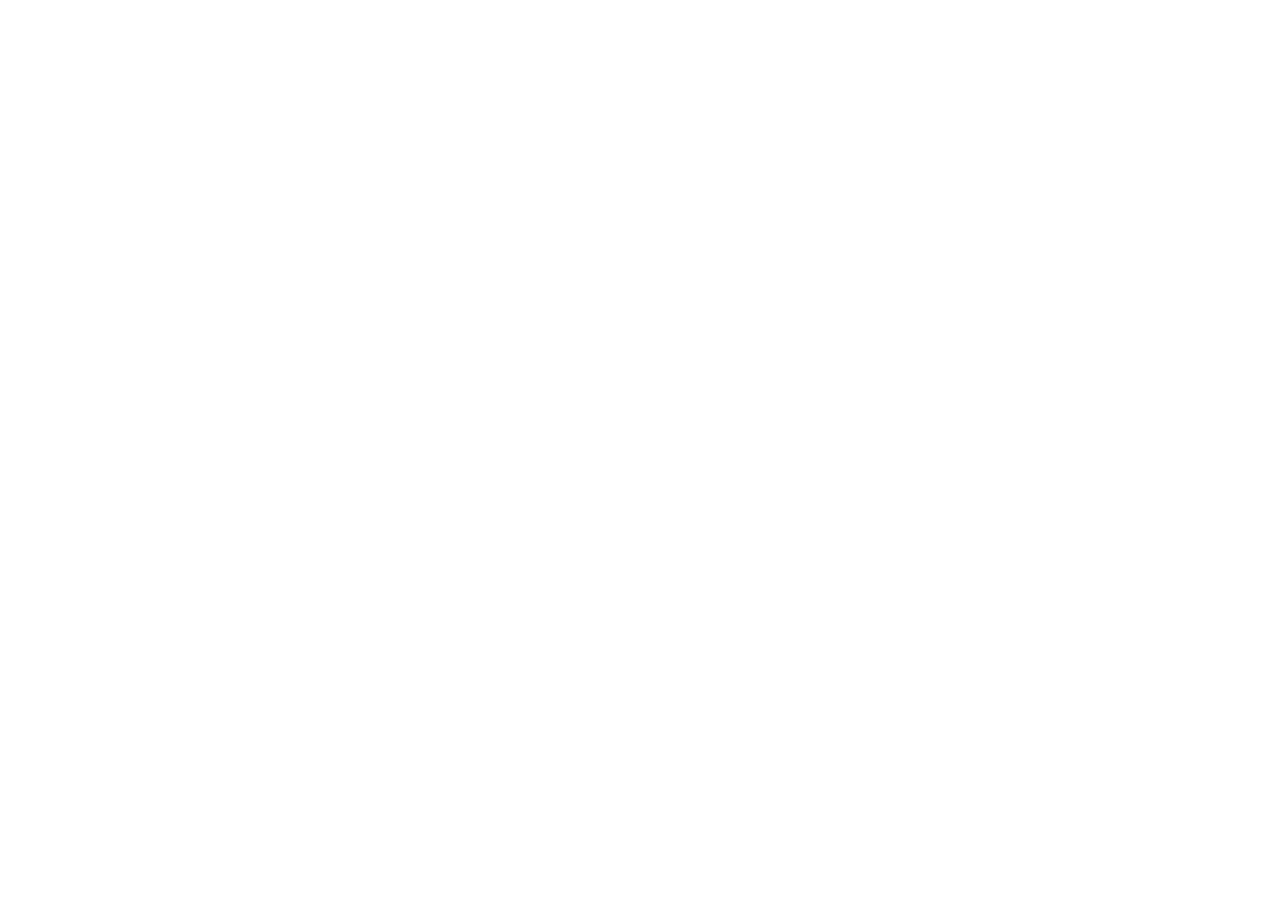
==== form.html @ 7d8c00fd "Update sign-up-form repo with relevant folders/files Update README file with description of project " ====
<!DOCTYPE html>
<html lang="en">
<head>
    <meta charset="UTF-8">
    <meta http-equiv="X-UA-Compatible" content="IE=edge">
    <meta name="viewport" content="width=device-width, initial-scale=1.0">
    <link rel="stylesheet" href="styles.css">
    <title>Sign-Up Form</title>
</head>
<body>
    
</body>
</html>
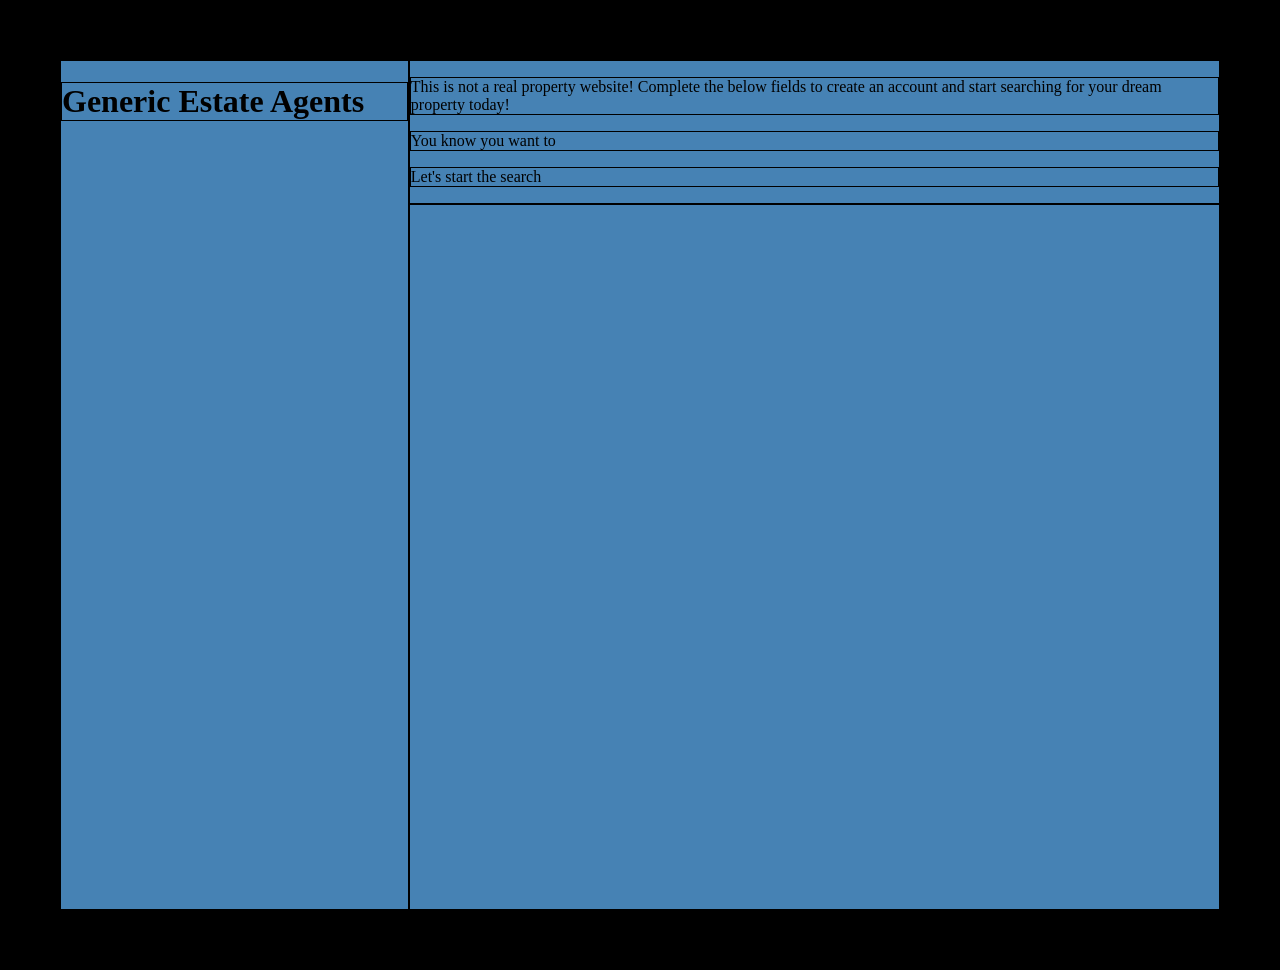
==== commit ec06ead2: "Update form.html and styles.css with base formatting Update form.html with div's to separate out the" ====
--- a/form.html
+++ b/form.html
@@ -8,6 +8,16 @@
     <title>Sign-Up Form</title>
 </head>
 <body>
-    
+    <div id="logo-section">
+        <h1>Generic Estate Agents</h1>
+    </div>
+    <div id="form-section">
+        <p>This is not a real property website! Complete the below fields to create an account and start searching for your dream property today!</p>
+        <p>You know you want to</p>
+        <p>Let's start the search</p>
+        <form>
+
+        </form>
+    </div>
 </body>
 </html>
--- a/styles.css
+++ b/styles.css
@@ -0,0 +1,21 @@
+* {
+    border: solid black 1px;
+}
+
+body {
+    display: flex;
+    height: calc(100vh - 50px);
+    background-color: black;
+    padding: 50px;
+}
+
+#logo-section {
+    background-color: steelblue;
+    background-position: center;
+    width: 30vw;
+}
+
+#form-section {
+    background-color: steelblue;
+    width: 70vw;
+}
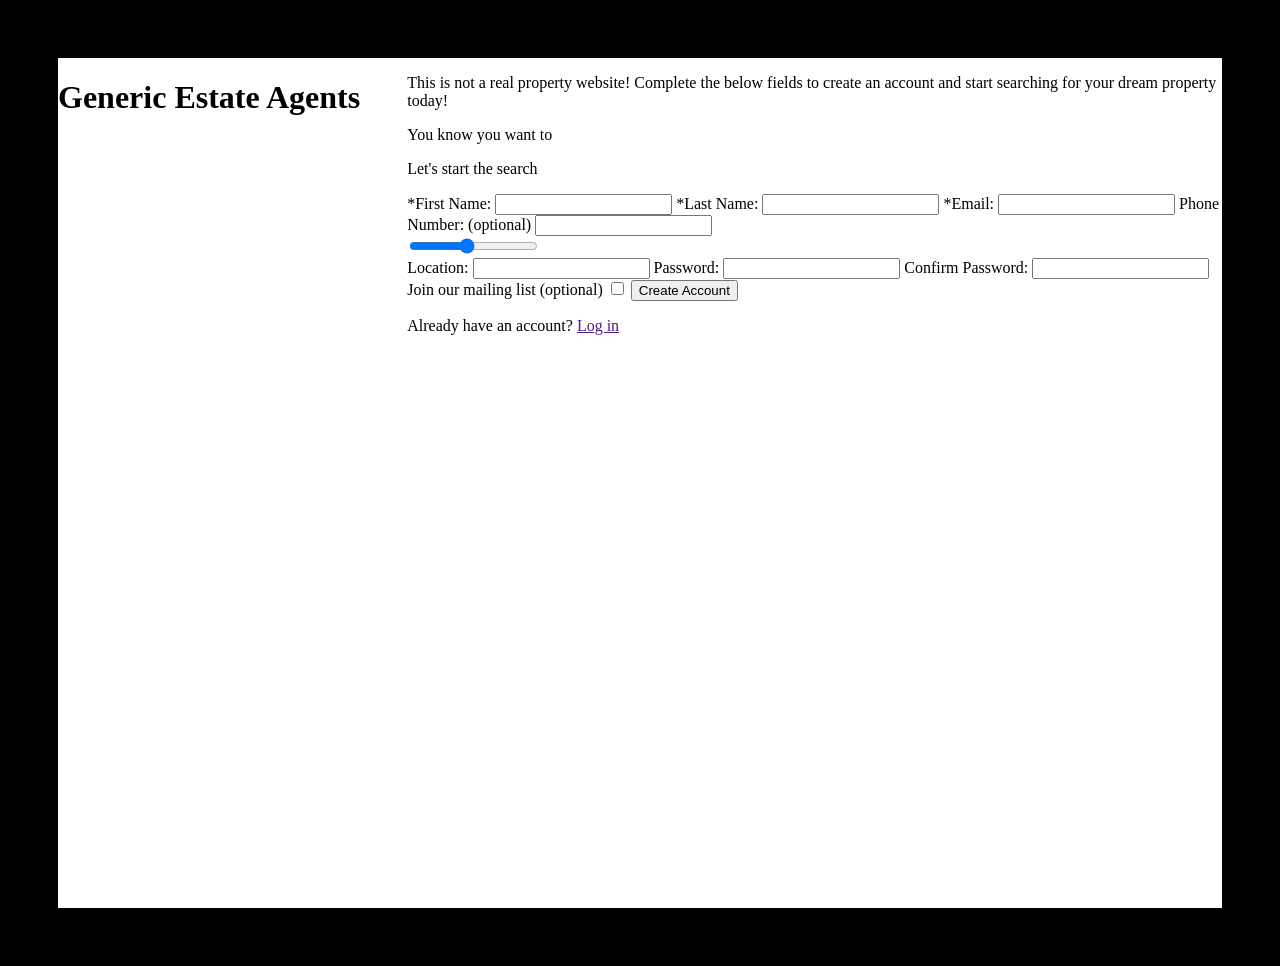
==== commit 7fa46715: "Update files with further sign up form elements Update form.html with all of the required form eleme" ====
--- a/form.html
+++ b/form.html
@@ -15,9 +15,29 @@
         <p>This is not a real property website! Complete the below fields to create an account and start searching for your dream property today!</p>
         <p>You know you want to</p>
         <p>Let's start the search</p>
-        <form>
-
+        <form action="blank" method="post">
+            <label for="fname">*First Name:</label>
+            <input type="text" id="fname" name="first-name" required>
+            <label for="lname">*Last Name:</label>
+            <input type="text" id="lname" name="last-name" required>
+            <label for="email">*Email:</label>
+            <input type="email" id="email" name="email" required>
+            <label for="phone">Phone Number: (optional)</label>
+            <input type="tel" id="phone" name="phone-number">
+            <div class="sliders">
+                <input type="range" min="50000" max="500000" value="250000" step="500" class="slider" id="maxPropertyValue">
+            </div>
+            <label for="location">Location:</label>
+            <input type="text" id="location" name="house-location">
+            <label for="password">Password:</label>
+            <input type="password" id="password" name="password" required>
+            <label for="conf-password">Confirm Password:</label>
+            <input type="password" id="conf-password" name="confirmed-password" required>
+            <label for="mailing">Join our mailing list (optional)</label>
+            <input type="checkbox" id="nailing" name="mailing-list">
+            <button type="button">Create Account</button>
         </form>
+        <p>Already have an account? <a href="">Log in</a></p>
     </div>
 </body>
 </html>
--- a/styles.css
+++ b/styles.css
@@ -1,6 +1,6 @@
-* {
+/* * {
     border: solid black 1px;
-}
+} */
 
 body {
     display: flex;
@@ -10,12 +10,12 @@
 }
 
 #logo-section {
-    background-color: steelblue;
+    background-color: white;
     background-position: center;
     width: 30vw;
 }
 
 #form-section {
-    background-color: steelblue;
+    background-color: white;
     width: 70vw;
 }
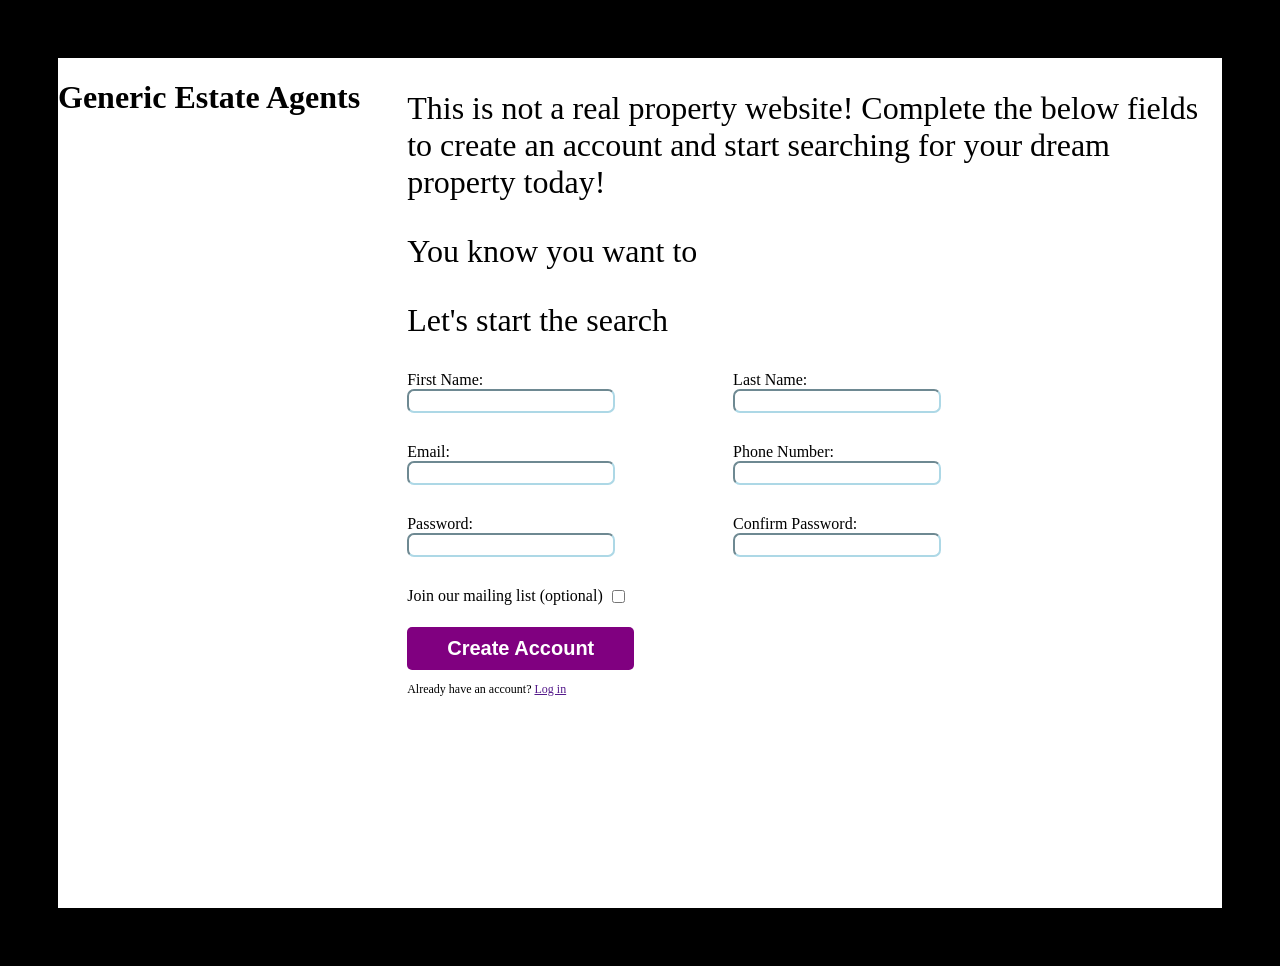
==== commit 95d4b43e: "Format html and css files to match design goal image Update html file with div's to house each input" ====
--- a/form.html
+++ b/form.html
@@ -16,27 +16,36 @@
         <p>You know you want to</p>
         <p>Let's start the search</p>
         <form action="blank" method="post">
-            <label for="fname">*First Name:</label>
-            <input type="text" id="fname" name="first-name" required>
-            <label for="lname">*Last Name:</label>
-            <input type="text" id="lname" name="last-name" required>
-            <label for="email">*Email:</label>
-            <input type="email" id="email" name="email" required>
-            <label for="phone">Phone Number: (optional)</label>
-            <input type="tel" id="phone" name="phone-number">
-            <div class="sliders">
-                <input type="range" min="50000" max="500000" value="250000" step="500" class="slider" id="maxPropertyValue">
+            <div>
+                <label for="fname">First Name:</label>
+                <input type="text" id="fname" name="first-name" required>
             </div>
-            <label for="location">Location:</label>
-            <input type="text" id="location" name="house-location">
-            <label for="password">Password:</label>
-            <input type="password" id="password" name="password" required>
-            <label for="conf-password">Confirm Password:</label>
-            <input type="password" id="conf-password" name="confirmed-password" required>
-            <label for="mailing">Join our mailing list (optional)</label>
-            <input type="checkbox" id="nailing" name="mailing-list">
-            <button type="button">Create Account</button>
+            <div>
+                <label for="lname">Last Name:</label>
+                <input type="text" id="lname" name="last-name" required>
+            </div>
+            <div>
+                <label for="email">Email:</label>
+                <input type="email" id="email" name="email" required>
+            </div>
+            <div>
+                <label for="phone">Phone Number:</label>
+                <input type="tel" id="phone" name="phone-number">
+            </div>
+            <div>
+                <label for="password">Password:</label>
+                <input type="password" id="password" name="password" required>
+            </div>
+            <div>
+                <label for="conf-password">Confirm Password:</label>
+                <input type="password" id="conf-password" name="confirmed-password" required>
+            </div>
+            <div class="mailing">
+                <label for="mailing">Join our mailing list (optional)</label>
+                <input type="checkbox" id="mailing" name="mailing-list"> 
+            </div>
         </form>
+        <button type="button">Create Account</button>
         <p>Already have an account? <a href="">Log in</a></p>
     </div>
 </body>
--- a/styles.css
+++ b/styles.css
@@ -18,4 +18,51 @@
 #form-section {
     background-color: white;
     width: 70vw;
-}+}
+
+#form-section {
+    font-size: 32px;
+}
+
+#form-section p:last-of-type {
+    font-size: 12px;
+}
+
+form {
+    display: flex;
+    gap: 30px 0px;
+    flex-wrap: wrap;
+    margin: 20px 0px;
+}
+
+form > div {
+    flex-basis: 40%;
+}
+
+
+input, label {
+    display: flex;
+    flex-direction: column;
+    font-size: 16px
+}
+
+.mailing {
+    display: flex;
+    gap: 5px;
+}
+
+input {
+    border-radius: 7px;
+    border-color: lightblue;
+}
+
+button {
+    background-color: purple;
+    border-radius: 5px;
+    font-size: 20px;
+    font-weight: bold;
+    border: none;
+    color: white;
+    padding: 10px 40px;
+    text-align: center;
+  }
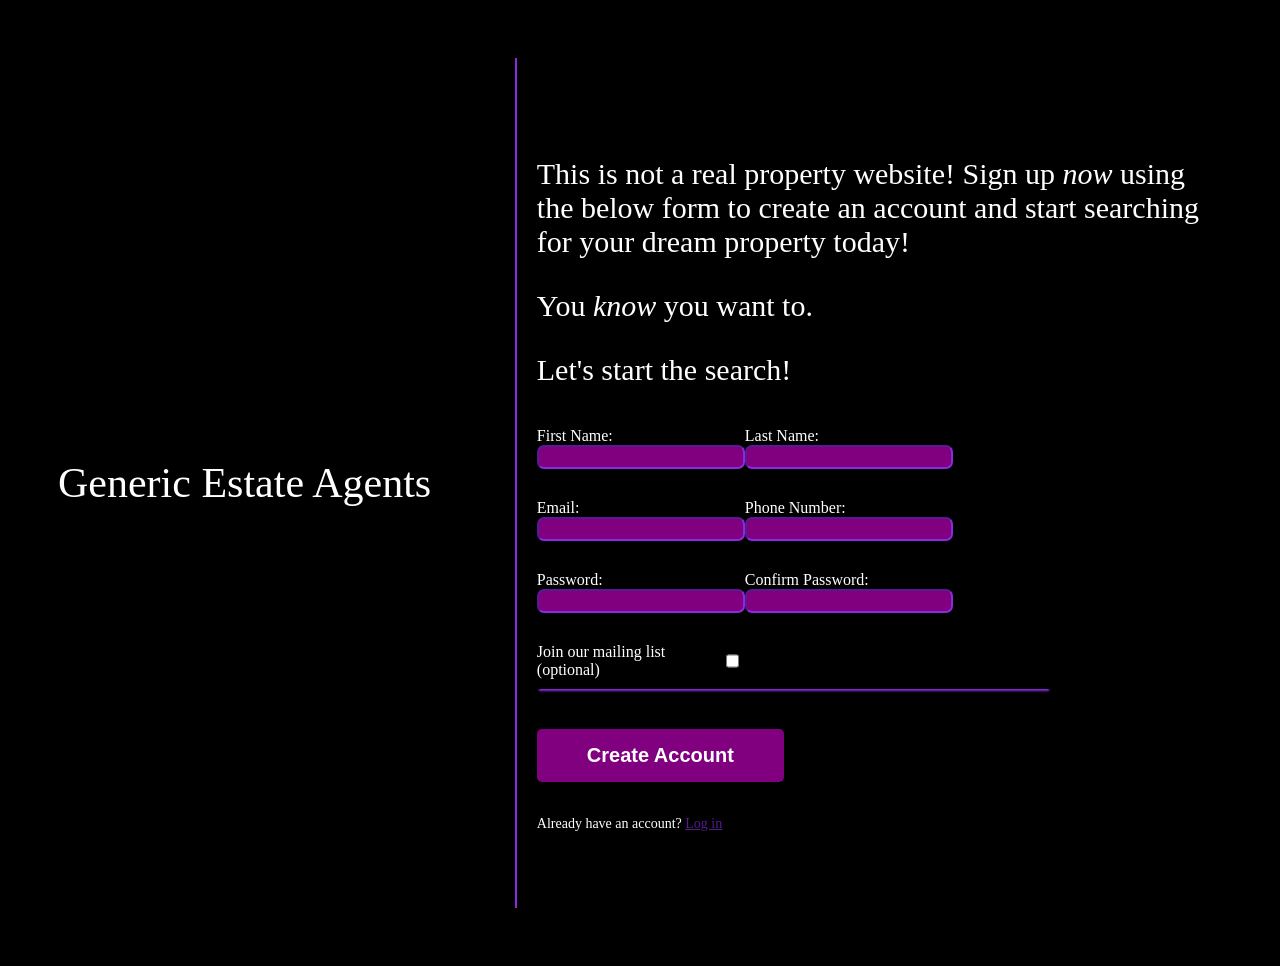
==== commit 92a297f0: "Update html and css files, create js file Update html content with new div to house the 'logo' secti" ====
--- a/form.html
+++ b/form.html
@@ -9,13 +9,13 @@
 </head>
 <body>
     <div id="logo-section">
-        <h1>Generic Estate Agents</h1>
+        <div id="logo">Generic Estate Agents</div>
     </div>
     <div id="form-section">
-        <p>This is not a real property website! Complete the below fields to create an account and start searching for your dream property today!</p>
-        <p>You know you want to</p>
-        <p>Let's start the search</p>
-        <form action="blank" method="post">
+        <p>This is not a real property website! Sign up <em>now</em> using the below form to create an account and start searching for your dream property today!</p>
+        <p>You <em>know</em> you want to.</p>
+        <p>Let's start the search!</p>
+        <form action="blank" method="post" id="myForm">
             <div>
                 <label for="fname">First Name:</label>
                 <input type="text" id="fname" name="first-name" required>
@@ -45,7 +45,7 @@
                 <input type="checkbox" id="mailing" name="mailing-list"> 
             </div>
         </form>
-        <button type="button">Create Account</button>
+        <button type="submit" form="myForm">Create Account</button>
         <p>Already have an account? <a href="">Log in</a></p>
     </div>
 </body>
--- a/styles.css
+++ b/styles.css
@@ -6,26 +6,56 @@
     display: flex;
     height: calc(100vh - 50px);
     background-color: black;
+    color: white;
     padding: 50px;
 }
 
 #logo-section {
-    background-color: white;
-    background-position: center;
-    width: 30vw;
+    width: 40vw;
+    display: flex;
 }
 
-#form-section {
-    background-color: white;
-    width: 70vw;
+#logo {
+    align-self: center;
+    justify-self: center;
+    font-size: 42px;
+    animation: flicker 3s infinite;
+    color: #fff;
 }
 
+@keyframes flicker {
+    0%, 18%, 22%, 25%, 53%, 57%, 100% {
+        text-shadow:
+        0 0 7px #fff,
+        0 0 10px #fff,
+        0 0 21px #fff,
+        0 0 42px blueviolet,
+        0 0 82px blueviolet,
+        0 0 92px blueviolet,
+        0 0 102px blueviolet,
+        0 0 151px blueviolet;
+    }
+    20%, 24%, 55% {       
+      text-shadow: none;
+    }
+}
 #form-section {
-    font-size: 32px;
+    width: 60vw;
+    border-left: 2px solid blueviolet;
+    padding-left: 20px;
+}
+
+#form-section p {
+    font-size: 30px;
+    max-width: 45ch;
+}
+
+#form-section p:first-of-type {
+    padding-top: 10%;
 }
 
 #form-section p:last-of-type {
-    font-size: 12px;
+    font-size: 14px;
 }
 
 form {
@@ -33,6 +63,9 @@
     gap: 30px 0px;
     flex-wrap: wrap;
     margin: 20px 0px;
+    box-shadow: 0 4px 2px -2px blueviolet;
+    width: 75%;
+    padding: 10px 0px;
 }
 
 form > div {
@@ -53,7 +86,8 @@
 
 input {
     border-radius: 7px;
-    border-color: lightblue;
+    background-color: purple;
+    border-color:blueviolet;
 }
 
 button {
@@ -63,6 +97,7 @@
     font-weight: bold;
     border: none;
     color: white;
-    padding: 10px 40px;
+    padding: 15px 50px;
     text-align: center;
+    margin: 20px 0px;
   }
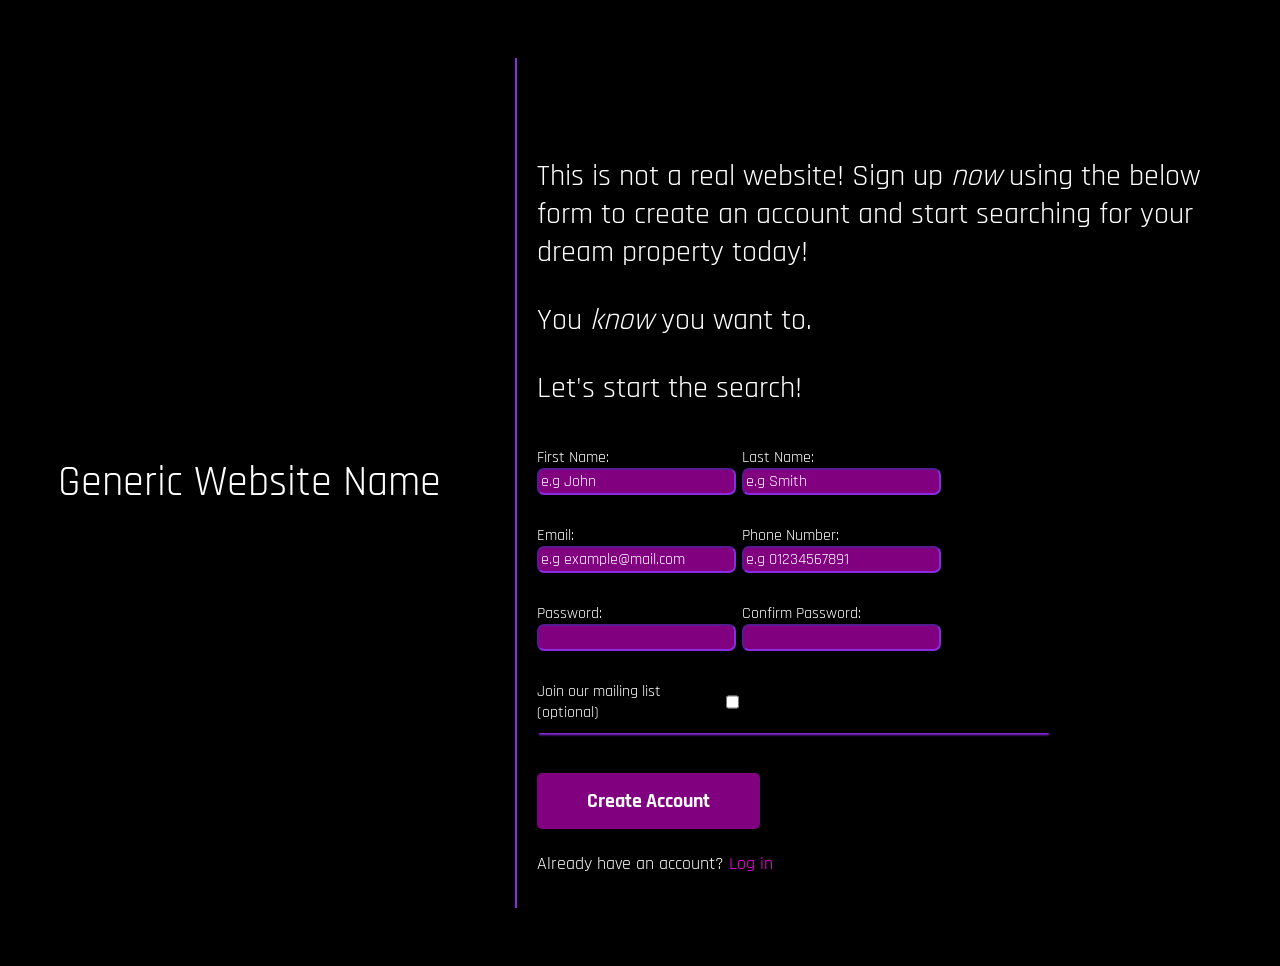
==== commit b5e21539: "Update files with further styling Update html file to ensure all fields have a required tag apart fr" ====
--- a/form.html
+++ b/form.html
@@ -5,40 +5,41 @@
     <meta http-equiv="X-UA-Compatible" content="IE=edge">
     <meta name="viewport" content="width=device-width, initial-scale=1.0">
     <link rel="stylesheet" href="styles.css">
+    <link rel="stylesheet" href="https://fonts.googleapis.com/css?family=Rajdhani">
     <title>Sign-Up Form</title>
 </head>
 <body>
     <div id="logo-section">
-        <div id="logo">Generic Estate Agents</div>
+        <div id="logo">Generic Website Name</div>
     </div>
     <div id="form-section">
-        <p>This is not a real property website! Sign up <em>now</em> using the below form to create an account and start searching for your dream property today!</p>
+        <p>This is not a real website! Sign up <em>now</em> using the below form to create an account and start searching for your dream property today!</p>
         <p>You <em>know</em> you want to.</p>
         <p>Let's start the search!</p>
         <form action="blank" method="post" id="myForm">
             <div>
                 <label for="fname">First Name:</label>
-                <input type="text" id="fname" name="first-name" required>
+                <input type="text" id="fname" name="first-name" placeholder="e.g John" required>
             </div>
             <div>
                 <label for="lname">Last Name:</label>
-                <input type="text" id="lname" name="last-name" required>
+                <input type="text" id="lname" name="last-name" placeholder="e.g Smith" required>
             </div>
             <div>
                 <label for="email">Email:</label>
-                <input type="email" id="email" name="email" required>
+                <input type="email" id="email" name="email" placeholder="e.g example@mail.com" required>
             </div>
             <div>
                 <label for="phone">Phone Number:</label>
-                <input type="tel" id="phone" name="phone-number">
+                <input type="tel" id="phone" name="phone-number" placeholder="e.g 01234567891" required>
             </div>
             <div>
                 <label for="password">Password:</label>
-                <input type="password" id="password" name="password" required>
+                <input type="password" id="password" name="password" class="error" required>
             </div>
             <div>
                 <label for="conf-password">Confirm Password:</label>
-                <input type="password" id="conf-password" name="confirmed-password" required>
+                <input type="password" id="conf-password" class="error" name="confirmed-password" required>
             </div>
             <div class="mailing">
                 <label for="mailing">Join our mailing list (optional)</label>
--- a/styles.css
+++ b/styles.css
@@ -1,6 +1,18 @@
-/* * {
-    border: solid black 1px;
-} */
+* {
+    font-family: "Rajdhani", sans-serif;
+}
+
+::-webkit-input-placeholder { /* Edge */
+    color: white;
+  }
+  
+  :-ms-input-placeholder { /* Internet Explorer 10-11 */
+    color:white
+  }
+  
+  ::placeholder {
+    color: white
+  }
 
 body {
     display: flex;
@@ -20,7 +32,6 @@
     justify-self: center;
     font-size: 42px;
     animation: flicker 3s infinite;
-    color: #fff;
 }
 
 @keyframes flicker {
@@ -55,7 +66,7 @@
 }
 
 #form-section p:last-of-type {
-    font-size: 14px;
+    font-size: 18px;
 }
 
 form {
@@ -88,6 +99,25 @@
     border-radius: 7px;
     background-color: purple;
     border-color:blueviolet;
+    outline: none;
+}
+
+input:focus {
+    border-radius: 7px;
+    background-color: rgb(255, 0, 242);
+    border-color:rgb(255, 0, 242);
+}
+
+input:valid:not(:placeholder-shown):not(input[type="password"]) {
+    border-radius: 7px;
+    background-color: green;
+    border-color: greenyellow;
+}
+
+input:invalid:not(:placeholder-shown):not(input[type="password"]) {
+    border-radius: 7px;
+    background-color: red;
+    border-color: orangered;
 }
 
 button {
@@ -99,5 +129,14 @@
     color: white;
     padding: 15px 50px;
     text-align: center;
-    margin: 20px 0px;
+    margin: 20px 0px 5px;
+  }
+
+  a {
+    color:rgb(255, 0, 242);
+    text-decoration: none;
+  }
+
+  a:hover {
+    color:rgb(164, 99, 218);
   }
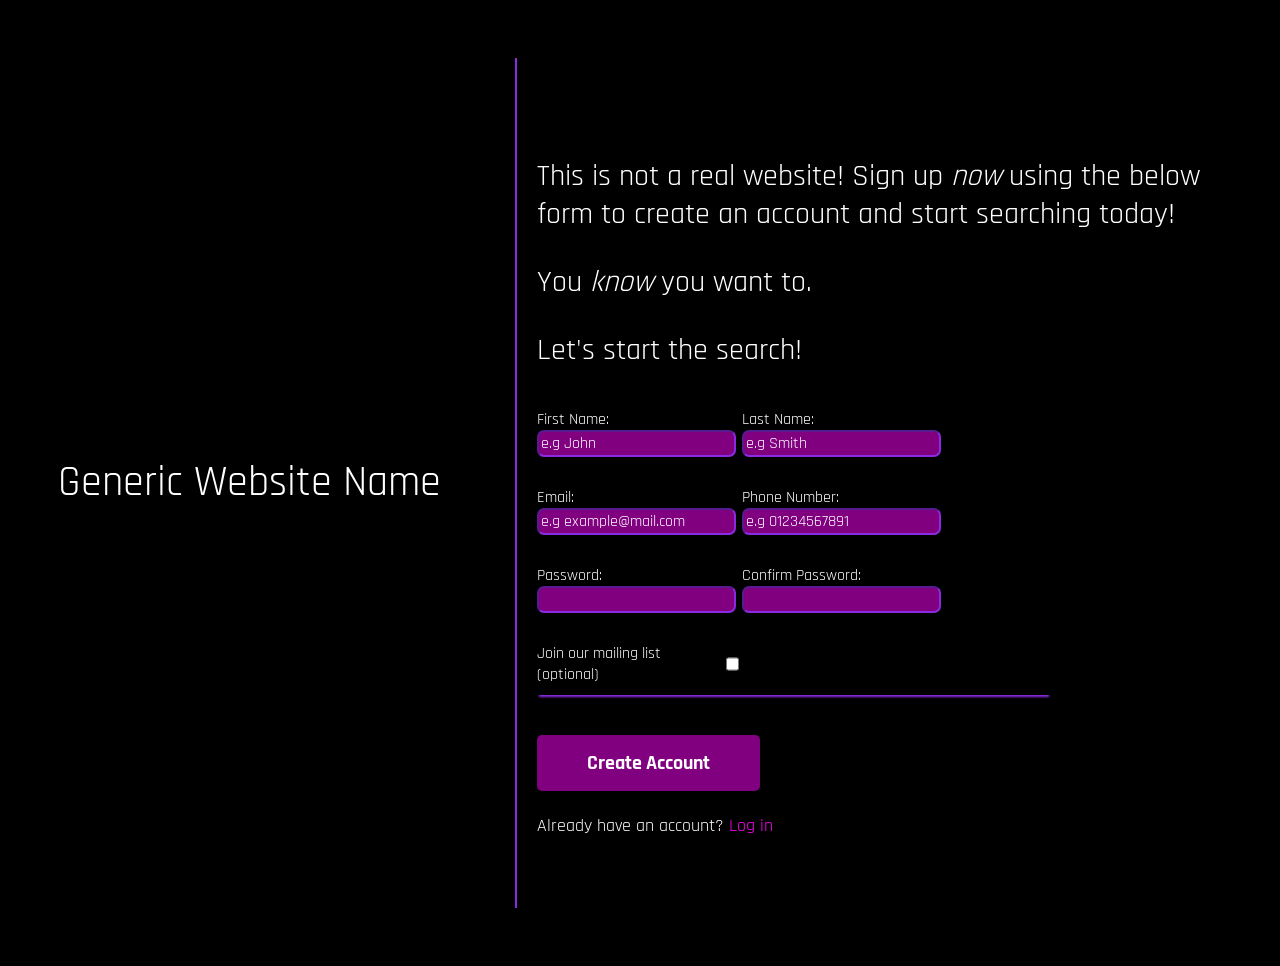
==== commit 5119700f: "update files with password validation coding Update html file with function to check that the values" ====
--- a/form.html
+++ b/form.html
@@ -6,6 +6,7 @@
     <meta name="viewport" content="width=device-width, initial-scale=1.0">
     <link rel="stylesheet" href="styles.css">
     <link rel="stylesheet" href="https://fonts.googleapis.com/css?family=Rajdhani">
+    <script src="script.js" defer></script>
     <title>Sign-Up Form</title>
 </head>
 <body>
@@ -13,10 +14,10 @@
         <div id="logo">Generic Website Name</div>
     </div>
     <div id="form-section">
-        <p>This is not a real website! Sign up <em>now</em> using the below form to create an account and start searching for your dream property today!</p>
+        <p>This is not a real website! Sign up <em>now</em> using the below form to create an account and start searching today!</p>
         <p>You <em>know</em> you want to.</p>
         <p>Let's start the search!</p>
-        <form action="blank" method="post" id="myForm">
+        <form action="" id="myForm" autocomplete="off">
             <div>
                 <label for="fname">First Name:</label>
                 <input type="text" id="fname" name="first-name" placeholder="e.g John" required>
@@ -31,16 +32,17 @@
             </div>
             <div>
                 <label for="phone">Phone Number:</label>
-                <input type="tel" id="phone" name="phone-number" placeholder="e.g 01234567891" required>
+                <input type="tel" id="phone" name="phone-number" placeholder="e.g 01234567891" maxlength="31" required>
             </div>
             <div>
                 <label for="password">Password:</label>
-                <input type="password" id="password" name="password" class="error" required>
+                <input type="password" id="password" name="password" maxlength="8" class="error" onkeyup="validate()" required>
             </div>
             <div>
                 <label for="conf-password">Confirm Password:</label>
-                <input type="password" id="conf-password" class="error" name="confirmed-password" required>
+                <input type="password" id="conf-password" name="confirm-password" class="error" onkeyup="validate()" maxlength="8" required>
             </div>
+            <span id="message"></span>
             <div class="mailing">
                 <label for="mailing">Join our mailing list (optional)</label>
                 <input type="checkbox" id="mailing" name="mailing-list"> 
--- a/styles.css
+++ b/styles.css
@@ -108,13 +108,15 @@
     border-color:rgb(255, 0, 242);
 }
 
-input:valid:not(:placeholder-shown):not(input[type="password"]) {
+input:valid:not(:placeholder-shown):not(input[type="password"]),
+.validPass {
     border-radius: 7px;
     background-color: green;
     border-color: greenyellow;
 }
 
-input:invalid:not(:placeholder-shown):not(input[type="password"]) {
+input:invalid:not(:placeholder-shown):not(input[type="password"]),
+.invalidPass {
     border-radius: 7px;
     background-color: red;
     border-color: orangered;
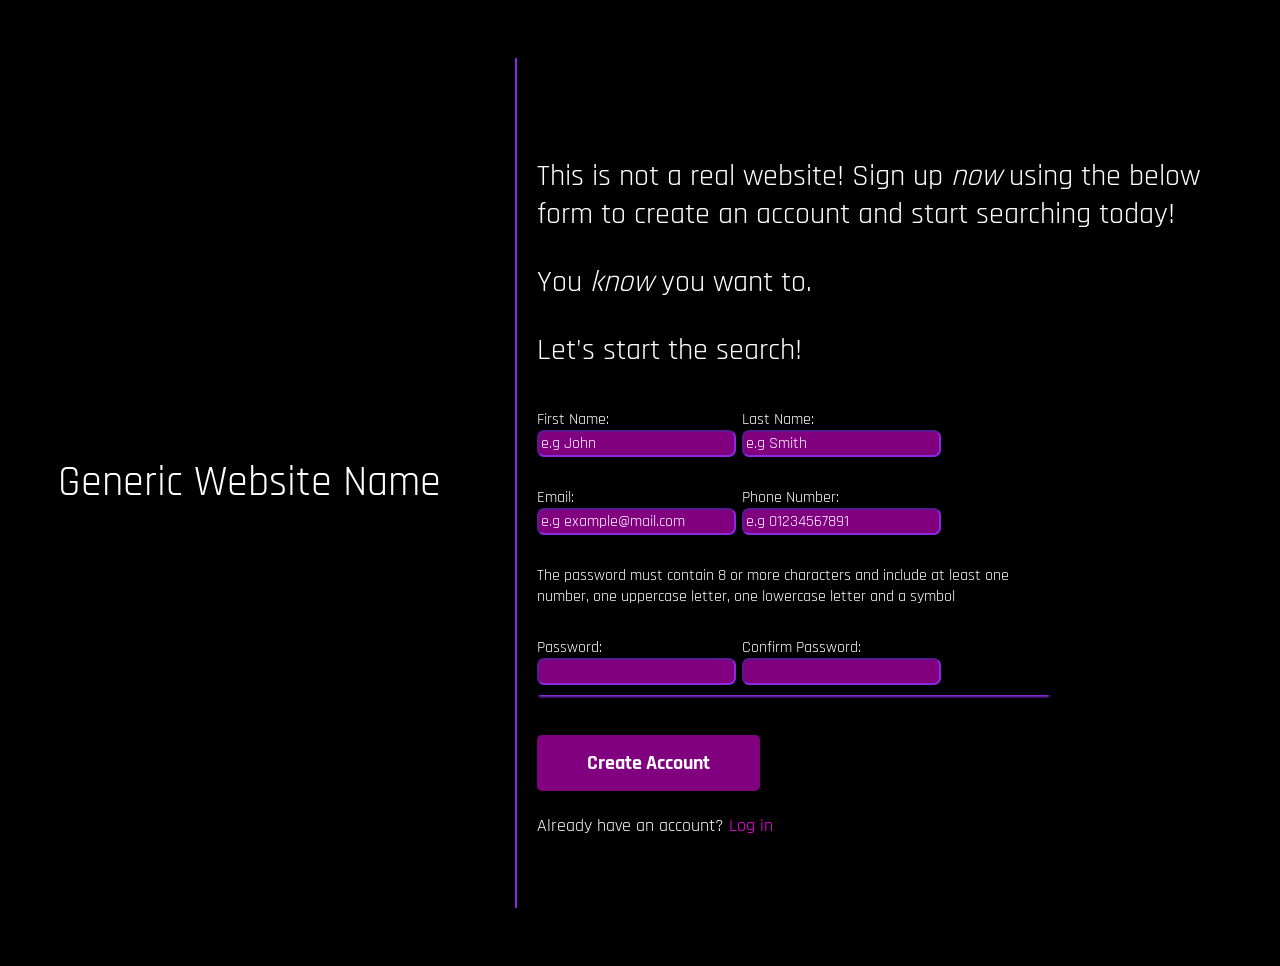
==== commit 19f1cc24: "Update files to include greater validation for password fields Update html file to remove pattern fr" ====
--- a/form.html
+++ b/form.html
@@ -34,19 +34,16 @@
                 <label for="phone">Phone Number:</label>
                 <input type="tel" id="phone" name="phone-number" placeholder="e.g 01234567891" maxlength="31" required>
             </div>
+            <span>The password must contain 8 or more characters and include at least one number, one uppercase  letter, one lowercase letter and a symbol</span>
             <div>
                 <label for="password">Password:</label>
-                <input type="password" id="password" name="password" maxlength="8" class="error" onkeyup="validate()" required>
+                <input type="password" id="password" name="password" minlength="8" maxlength="20" class="error" onblur="validate()" required>
             </div>
             <div>
                 <label for="conf-password">Confirm Password:</label>
-                <input type="password" id="conf-password" name="confirm-password" class="error" onkeyup="validate()" maxlength="8" required>
+                <input type="password" id="conf-password" name="confirm-password" class="error" onblur="validate()" minlength="8" maxlength="20" required>
             </div>
-            <span id="message"></span>
-            <div class="mailing">
-                <label for="mailing">Join our mailing list (optional)</label>
-                <input type="checkbox" id="mailing" name="mailing-list"> 
-            </div>
+            <span id="validation-message"></span>
         </form>
         <button type="submit" form="myForm">Create Account</button>
         <p>Already have an account? <a href="">Log in</a></p>
